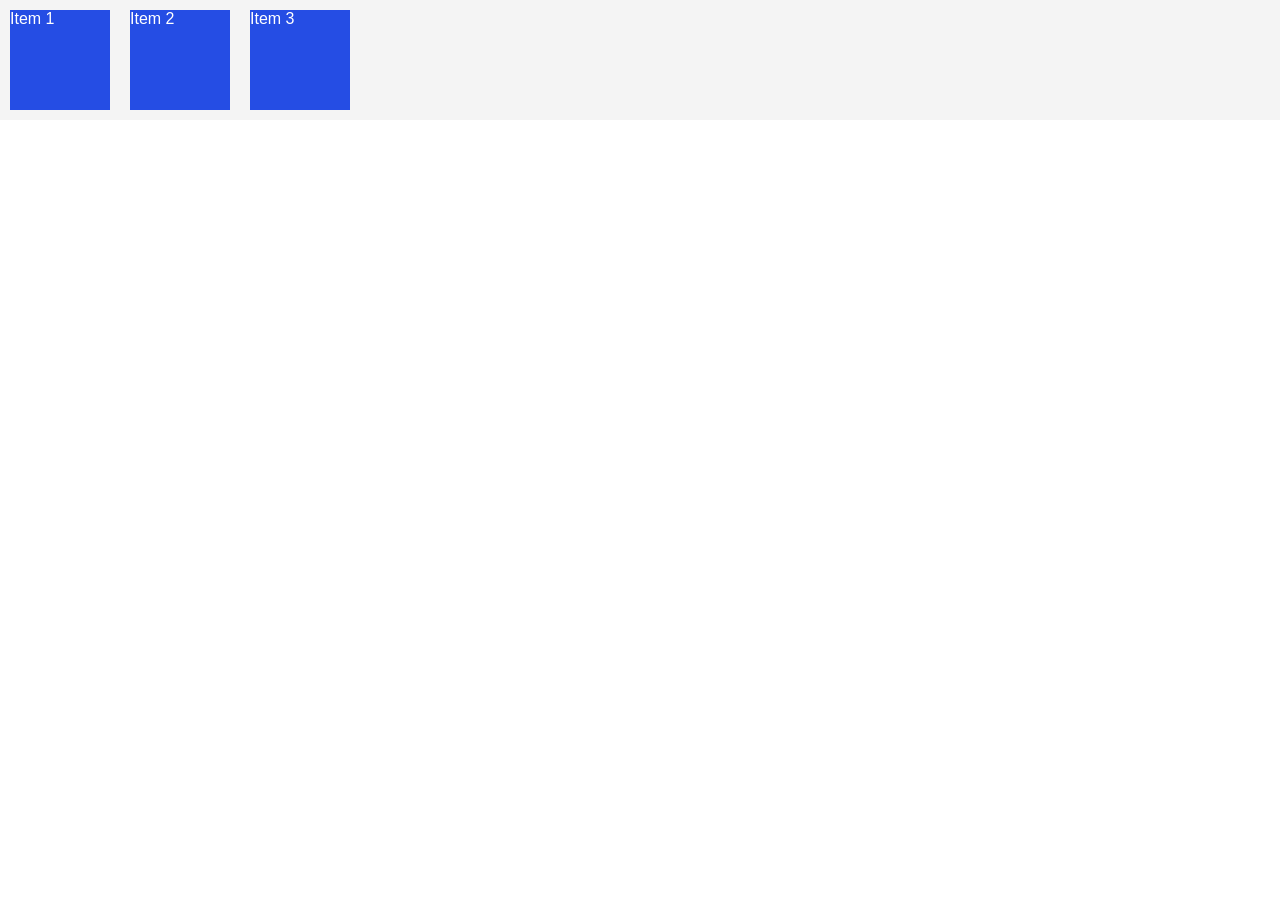
==== flexbox-crash-course/index.html @ 2beba1ba "upskill" ====
<!DOCTYPE html>
<html lang="en">
<head>
    <meta charset="UTF-8">
    <meta name="viewport" content="width=device-width, initial-scale=1.0">
    <link rel="stylesheet" href="style.css">    
    <title>Flexbox Crash Course</title>
</head>
<body>
    <div class="flex-container">
        <div class="item">Item 1</div>
        <div class="item">Item 2</div>
        <div class="item">Item 3</div>
    </div>
</body>
</html>
---- flexbox-crash-course/style.css ----
* {
    box-sizing: border-box;
    margin: 0;
    padding: 0;
}

body {
    font-family: Arial, Helvetica, sans-serif;
}

.flex-container {
    display: flex;
    background-color: #f4f4f4f4;
    
}

.item {
    width: 100px;
    height: 100px;
    background: #254de4;
    color: #fff;
    margin: 10px;
}
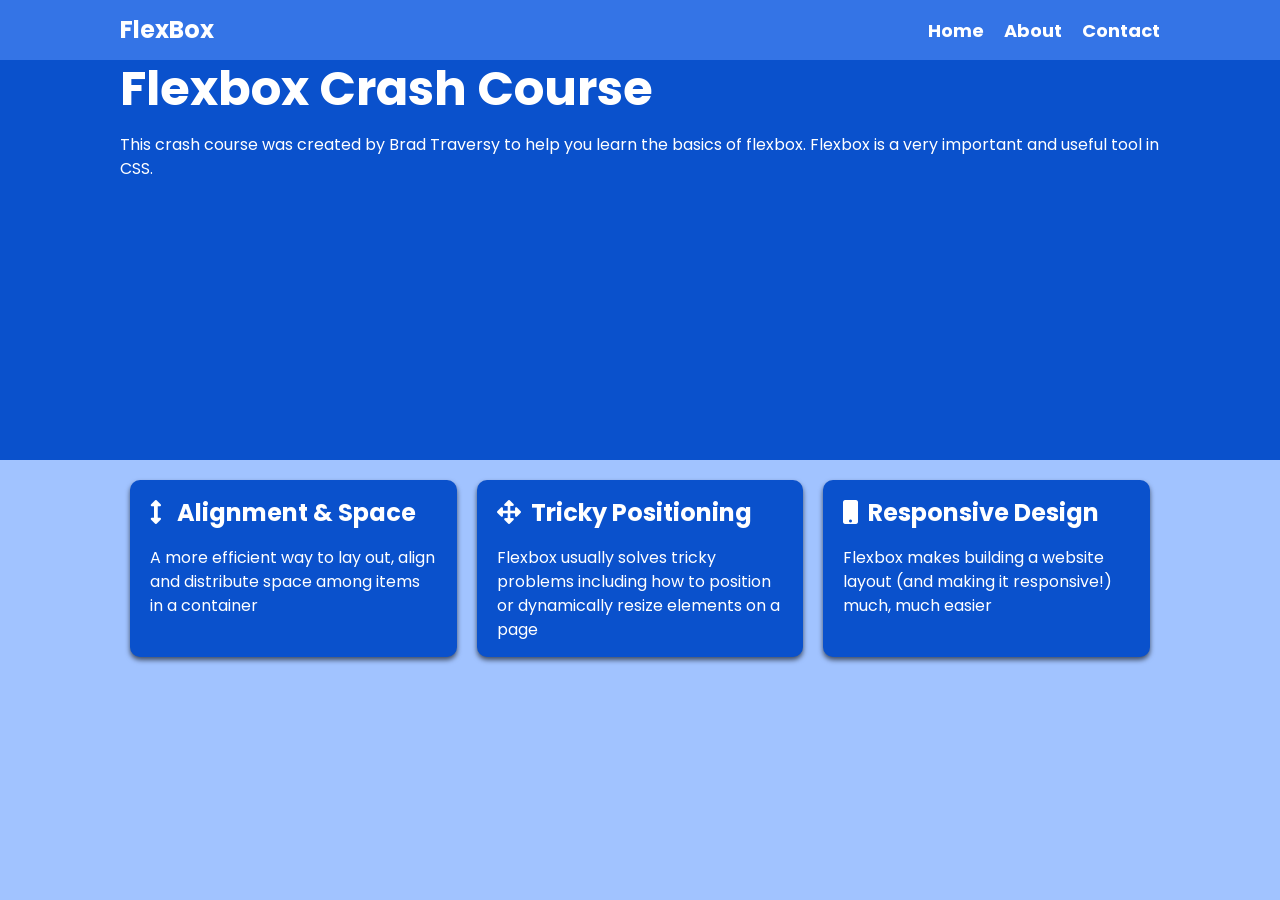
==== commit fd4e388c: "flexbox crash course" ====
--- a/flexbox-crash-course/index.html
+++ b/flexbox-crash-course/index.html
@@ -3,14 +3,65 @@
 <head>
     <meta charset="UTF-8">
     <meta name="viewport" content="width=device-width, initial-scale=1.0">
+    <link
+      rel="stylesheet"
+      href="https://pro.fontawesome.com/releases/v5.10.0/css/all.css"
+      integrity="sha384-AYmEC3Yw5cVb3ZcuHtOA93w35dYTsvhLPVnYs9eStHfGJvOvKxVfELGroGkvsg+p"
+      crossorigin="anonymous"
+    />
     <link rel="stylesheet" href="style.css">    
     <title>Flexbox Crash Course</title>
 </head>
 <body>
-    <div class="flex-container">
-        <div class="item">Item 1</div>
-        <div class="item">Item 2</div>
-        <div class="item">Item 3</div>
-    </div>
+    <nav class="navbar">
+        <div class="container">
+            <div class="logo">FlexBox</div>
+            <ul class="nav">
+                <li><a href="#">Home</a></li>
+                <li><a href="#">About</a></li>
+                <li><a href="#">Contact</a></li>
+            </ul>
+        </div>
+    </nav>
+    <header class="header">
+        <div class="container">
+            <div>
+                <h1>Flexbox Crash Course</h1>
+                <p>This crash course was created by Brad Traversy to help you learn the
+                    basics of flexbox. Flexbox is a very important and useful tool in
+                    CSS.
+                </p>
+            </div>
+            <img src="https://visualpharm.com/assets/472/Grid%20View-595b40b65ba036ed117d36e3.svg" alt="" />
+        </div>
+    </header>
+
+    <section class="boxes">
+        <div class="container">
+            <div class="box">
+                <h2><i class="fas fa-arrows-alt-v"></i>
+                Alignment & Space</h2>
+                <p>
+                    A more efficient way to lay out, align and distribute space among
+                    items in a container
+                </p>
+            </div>
+            <div class="box">
+                <h2><i class="fas fa-arrows-alt"></i>Tricky Positioning</h2>
+                <p>
+                  Flexbox usually solves tricky problems including how to position or
+                  dynamically resize elements on a page
+                </p>
+            </div>
+      
+            <div class="box">
+            <h2><i class="fas fa-mobile"></i>Responsive Design</h2>
+            <p>
+                Flexbox makes building a website layout (and making it responsive!)
+                much, much easier
+            </p>
+            </div>
+        </div>
+    </section>
 </body>
 </html>
--- a/flexbox-crash-course/style.css
+++ b/flexbox-crash-course/style.css
@@ -1,3 +1,5 @@
+@import url('https://fonts.googleapis.com/css2?family=Poppins:wght@400;700&display=swap');
+
 * {
     box-sizing: border-box;
     margin: 0;
@@ -5,19 +7,118 @@
 }
 
 body {
-    font-family: Arial, Helvetica, sans-serif;
+    font-family: 'Poppins', sans-serif;
+    font-size: 16px;
+    line-height: 1.5;
+    color: #333;
+    background-color: #a1c3ff;
 }
 
-.flex-container {
-    display: flex;
-    background-color: #f4f4f4f4;
-    
+img {
+    max-width: 100%;
 }
 
-.item {
-    width: 100px;
-    height: 100px;
-    background: #254de4;
+h1, h2 {
+    margin-bottom: 15px;
+}
+
+.container {
+    max-width: 1100px;
+    margin: 0 auto;
+    padding: 0 30px;
+}
+
+.navbar {
+    background: #3474e6;
     color: #fff;
-    margin: 10px;
+    height: 60px;
+}
+
+ul {
+    list-style-type: none;
+}
+
+.navbar .logo {
+    font-size: x-large;
+    font-weight: bold;
+}
+
+.navbar a {
+    color: #fff;
+    text-decoration: none;
+    font-size: 18px;
+    font-weight: bold;
+}
+
+.navbar .container {
+    display: flex;
+    justify-content: space-between;
+    align-items: center;
+    height: 100%;
+}
+
+.navbar a:hover {
+    color: lightblue;
+}
+
+.navbar ul {
+    display: flex;
+}
+
+.navbar ul li {
+    margin-left: 20px;
+}
+
+.header {
+    background-color: #0a51cc;
+    color: #fff;
+    min-height: 400px;
+}
+
+.header h1 {
+    font-size: 3rem;
+    font-weight: bold;
+    line-height: 1.2;
+}
+
+.header img {
+    max-width: 400px;
+}
+
+.header .container {
+    display: flex;
+    align-items: center;
+    justify-content: space-between;
+}
+
+.boxes .container {
+    display: flex;
+    justify-content: space-between;
+}
+
+.box {
+    flex: 1;
+    background-color: #0a51cc;
+    color: #fff;
+    border-radius: 10px;
+    margin: 20px 10px;
+    box-shadow: 0 3px 5px rgba(0, 0, 0, 0.6);
+    padding: 15px 20px;
+}
+
+.box i {
+    margin-right: 10px;
+}
+
+@media(max-width: 768px) {
+    .header .container {
+        flex-direction: column;
+        padding-top: 20px;
+        text-align: center;
+    }
+
+    .boxes .container {
+        display: block;
+        text-align: center;
+    }
 }
